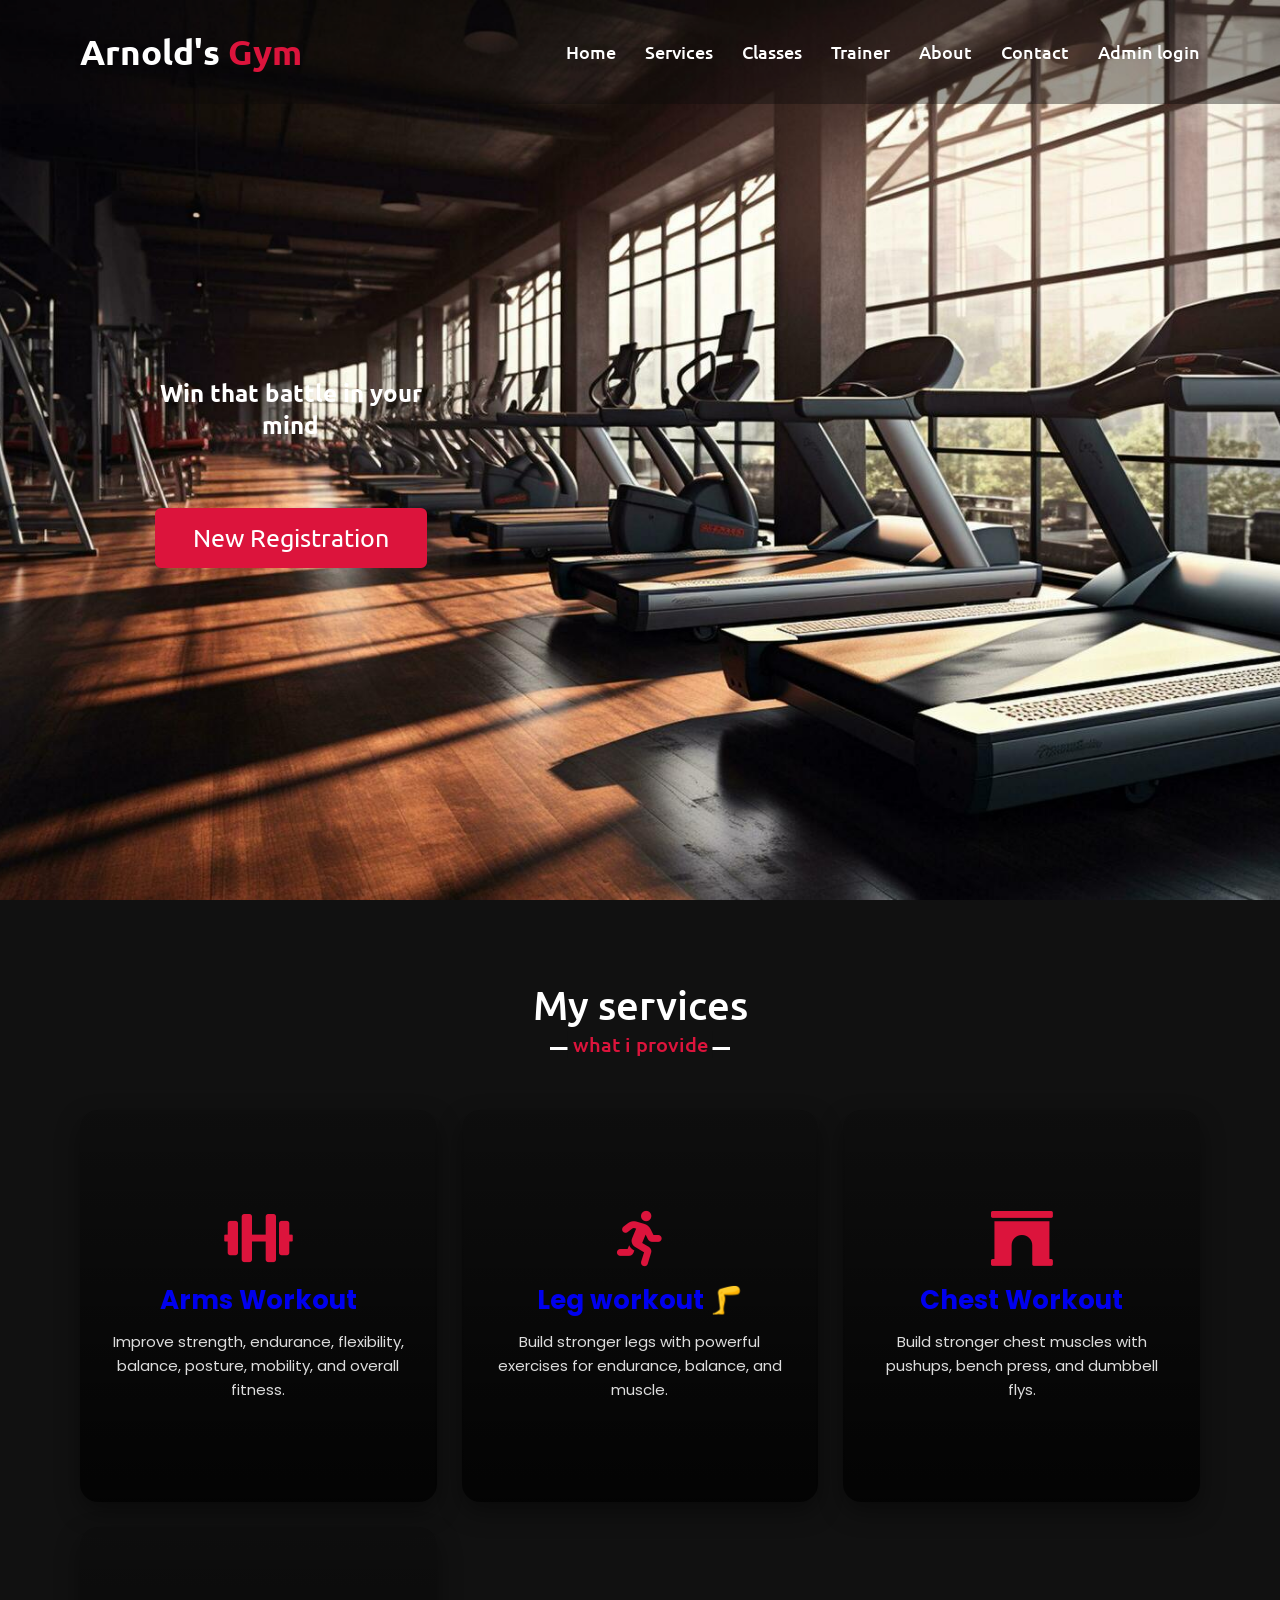
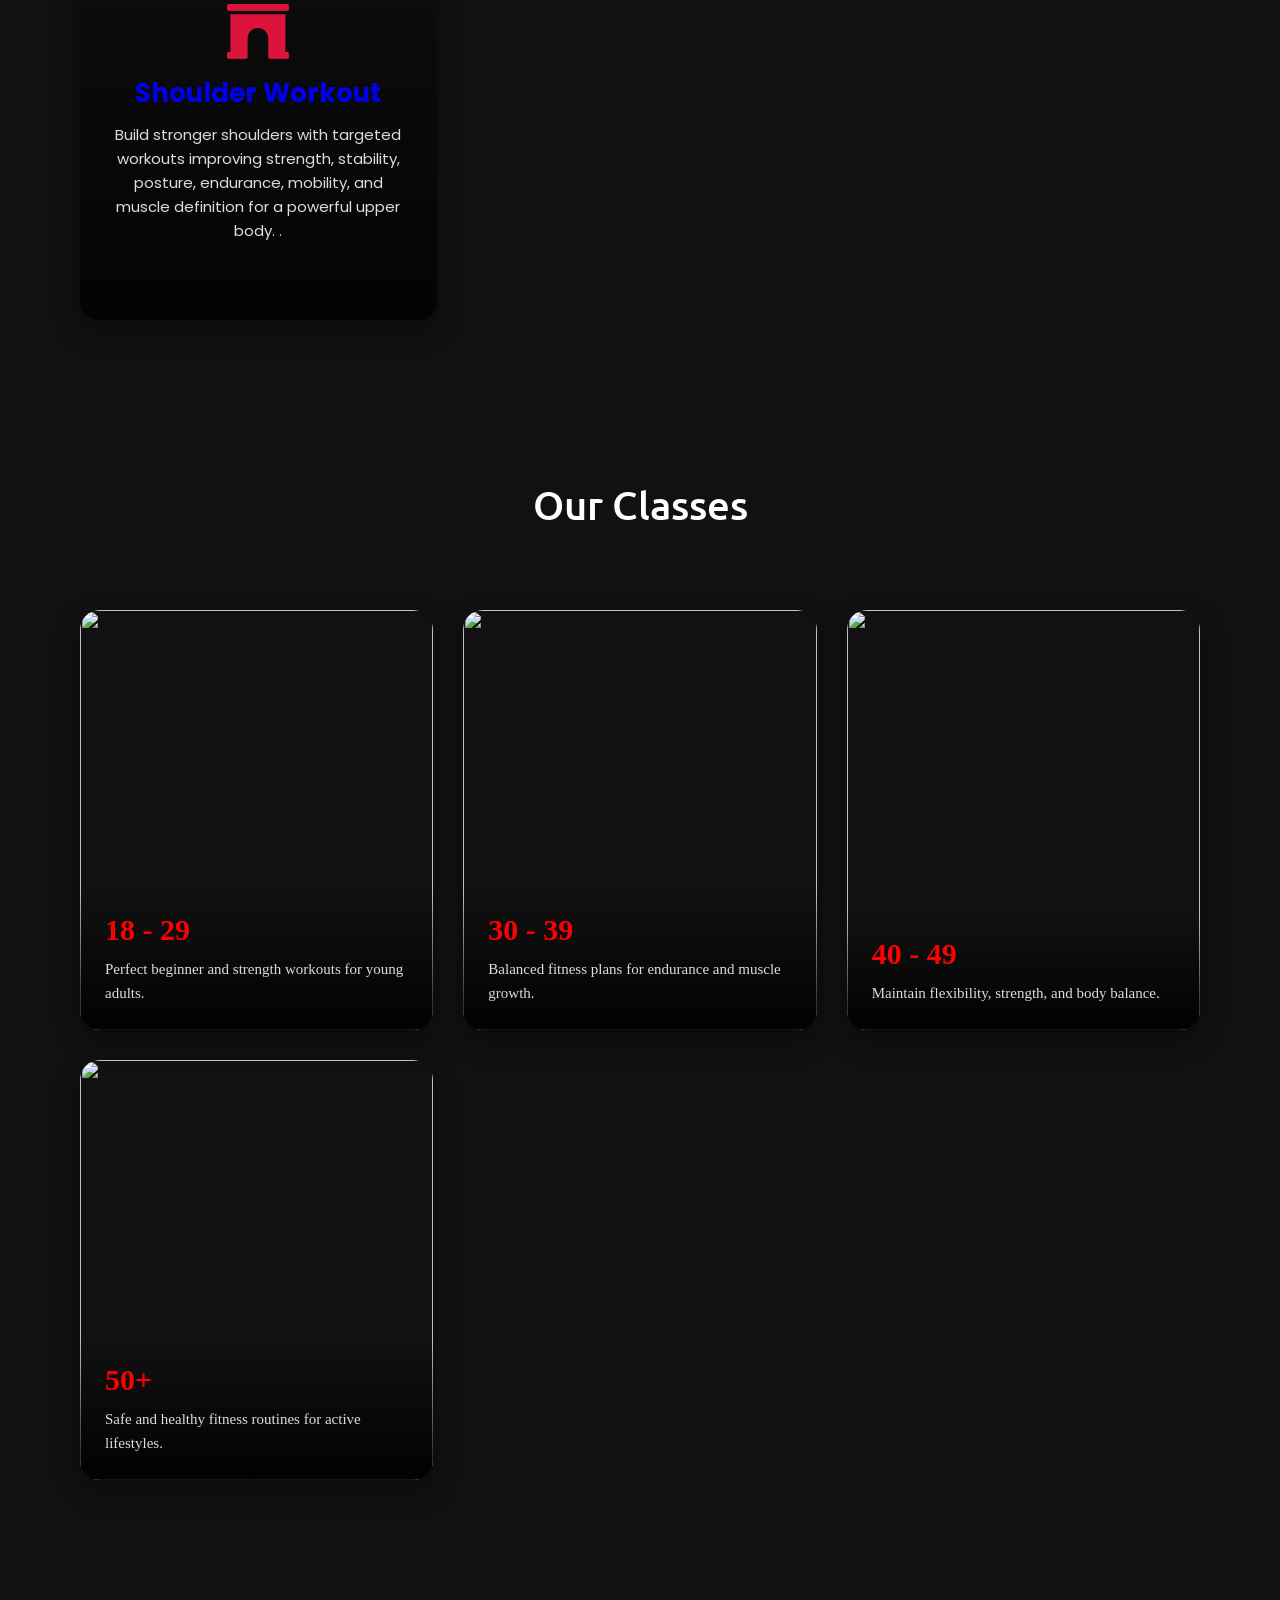
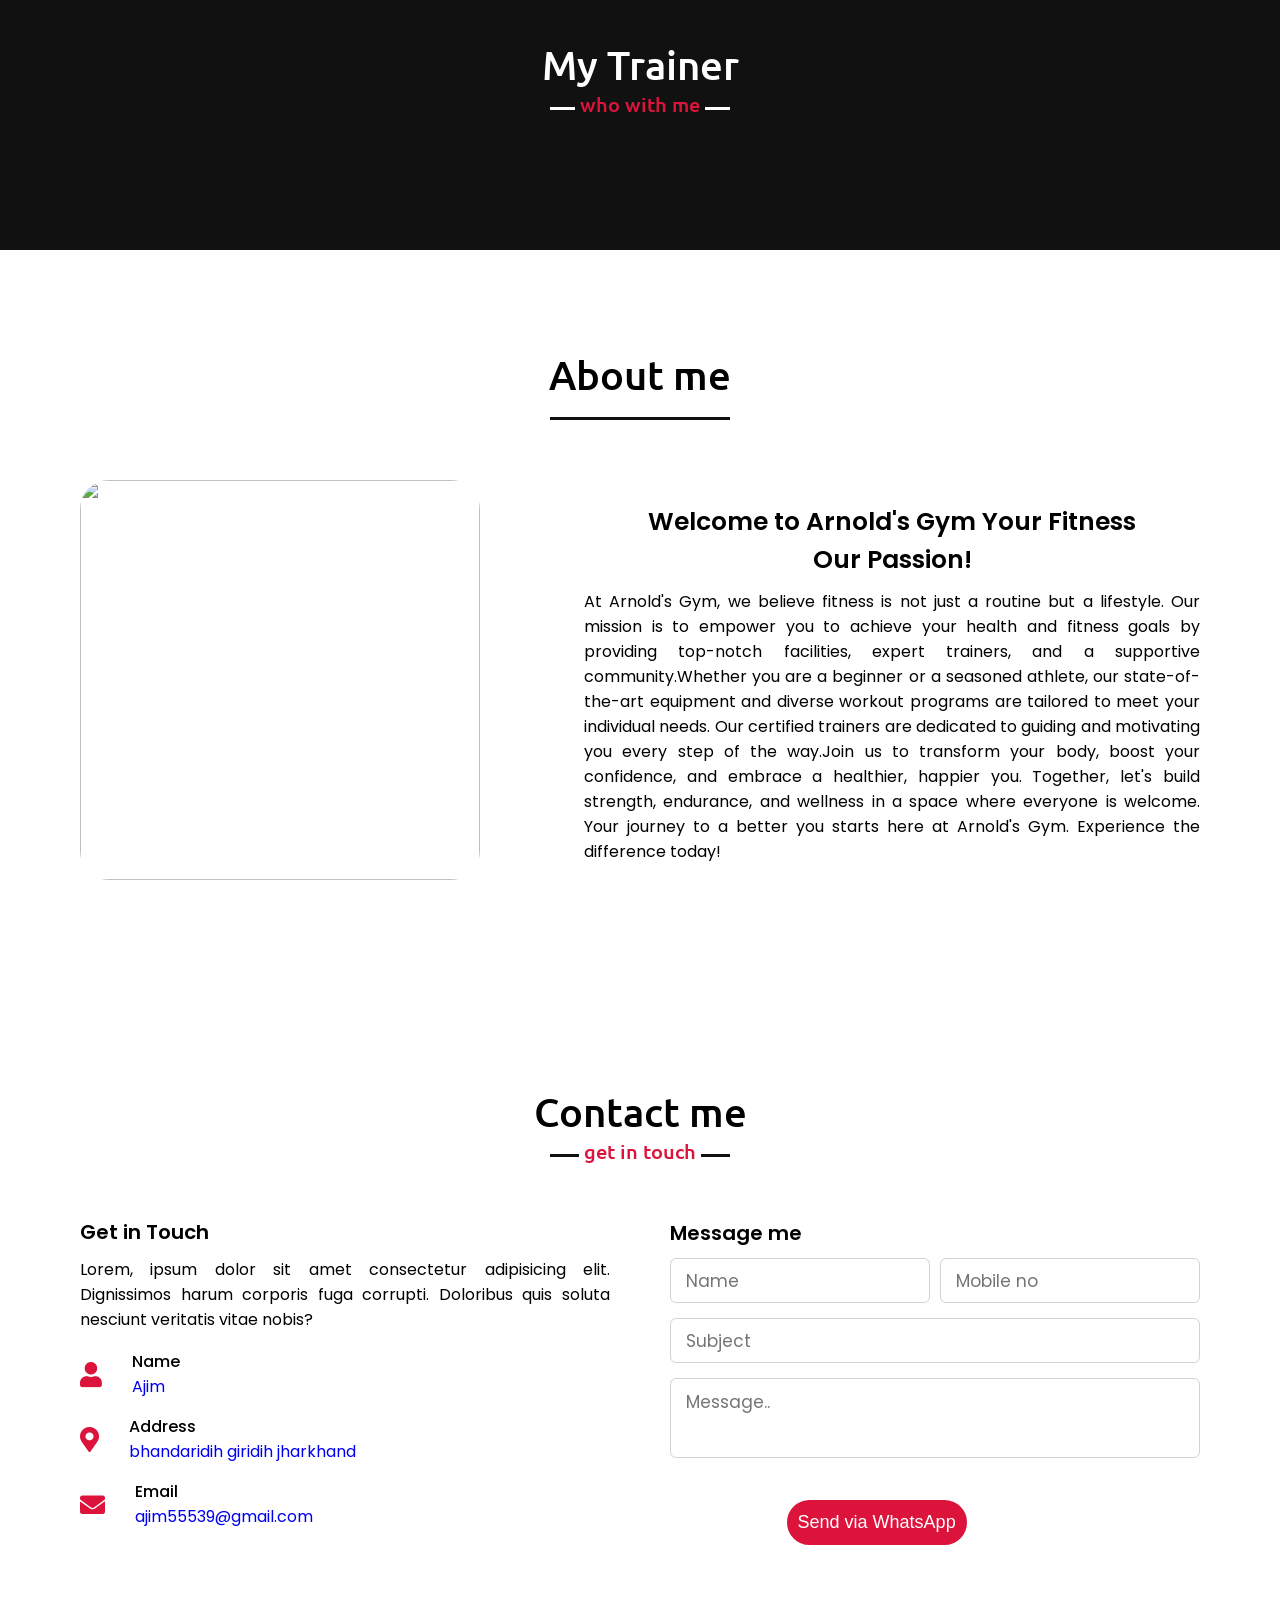
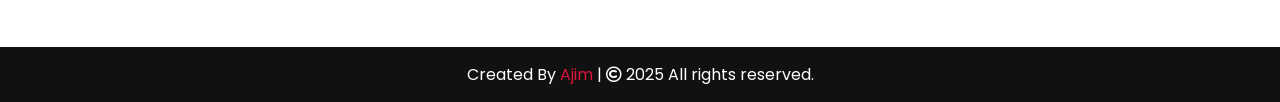
==== index.html @ 7cb572e9 "Add files via upload" ====
<!DOCTYPE html>
<html lang="en">

<head>
    <meta charset="UTF-8">
    <meta name="viewport" content="width=device-width, initial-scale=1.0">
    <title>Arnold's Gym</title>
    <link rel="stylesheet" href="style.css">
    <link rel="stylesheet" href="https://cdnjs.cloudflare.com/ajax/libs/font-awesome/5.15.3/css/all.min.css" />
    <script src="https://code.jquery.com/jquery-3.5.1.min.js"></script>
    <script src="https://cdnjs.cloudflare.com/ajax/libs/typed.js/2.0.11/typed.min.js"></script>
    <script src="https://cdnjs.cloudflare.com/ajax/libs/waypoints/4.0.1/jquery.waypoints.min.js"></script>
    <script src="https://cdnjs.cloudflare.com/ajax/libs/OwlCarousel2/2.3.4/owl.carousel.min.js"></script>
    <link rel="stylesheet" href="https://cdnjs.cloudflare.com/ajax/libs/OwlCarousel2/2.3.4/assets/owl.carousel.min.css" />

</head>

<body>
    <div class="scroll-up-btn">
        <i class="fas fa-angle-up"></i>
    </div>
    <nav class="navbar">
        <div class="max-width">
            <div class="logo"><a href="#">Arnold's<span> Gym</span></a></div>
            <ul class="menu">
                <li><a href="#home" class="menu-btn">Home</a></li>
                <li><a href="#services" class="menu-btn">Services</a></li>
                <li><a href="#Class" class="menu-btn">Classes</a></li>
                <li><a href="#teams" class="menu-btn">Trainer</a></li>
                <li><a href="#about" class="menu-btn">About</a></li>
                <li><a href="#contact" class="menu-btn">Contact</a></li>
                <li><a href="#admin login" class="menu-btn"><a href="login.html">Admin login </a></a>
                </li>
            </ul>
            <div class="menu-btn">
                <i class="fas fa-bars"></i>
            </div>
        </div>
    </nav>

    <!-- home section start -->
    <section class="home" id="home">
        <div class="max-width">
            <div class="home-content">
                <center>
                    <h2>Win that battle in your mind </h2>
                    <br>
                    <span id="typed-text" style="color: red;"></span>
                    <br>
                    <a href="Registration.html">New Registration </a>
            </div>



        </div>
    </section>



    <!-- services section start -->
    <section class="services" id="services">
        <div class="max-width">
            <h2 class="title">My services</h2>
            <div class="serv-content">
                <div class="card" style="background-image: url(https://www.oldschoollabs.com/wp-content/uploads/2020/05/19-Slow-and-Steady-Gets-Faster-Results-600x450.jpg);">
                    <div class="box">
                        <i class="fas fa-dumbbell"></i>
                        <div class="text"> <a href="arms-exercises.html"> Arms Workout </a></div>
                        <p>Improve strength, endurance, flexibility, balance, posture, mobility, and overall fitness.</p>
                    </div>
                </div>
                <div class="card" style="background-image: url(https://img.freepik.com/premium-photo/heavy-workout-gym-with-multiple-equipment-randomly-working-out-gym-with-strong-big-muscle_789096-7071.jpg);">
                    <div class="box">
                        <i class="fas fa-running"></i>
                        <div class="text" style="color: red;"><a href="Leg-Workout.html">  Leg workout 🦵 </a></div>
                        <p>Build stronger legs with powerful exercises for endurance, balance, and muscle.
                        </p>
                    </div>
                </div>

                <div class="card" style="background-image: url(https://th.bing.com/th/id/OIP.ZueW42nHcLlBKIMCau1uqQHaHa?w=209&h=209&c=7&r=0&o=5&dpr=1.3&pid=1.7);">
                    <div class="box">
                        <i class="fas fa-archway"></i>
                        <div class="text"> <a href=" chest_workout.html">  Chest Workout </a></div>
                        <p>Build stronger chest muscles with pushups, bench press, and dumbbell flys.</p>
                    </div>
                </div>
                <div class="card" style="background-image: url( );">
                    <div class="box">
                        <i class="fas fa-archway"></i>
                        <div class="text"> <a href="shoulder-exercises.html">Shoulder Workout</a></div>
                        <p>Build stronger shoulders with targeted workouts improving strength, stability, posture, endurance, mobility, and muscle definition for a powerful upper body. .
                        </p>
                    </div>
                </div>
            </div>
        </div>
    </section>
    <!-- classes section start -->
    <section class="Class" id="Class">

        <div class="max-width">

            <h2 class="title">Our Classes</h2>

            <div class="class-container">

                <!-- CARD 1 -->
                <div class="class-card" onclick="nextStep(2)">
                    <img src="https://images.unsplash.com/photo-1518611012118-fb328b7424c9?q=80&w=1200&auto=format&fit=crop">

                    <div class="class-overlay">
                        <h3>18 - 29</h3>
                        <p>Perfect beginner and strength workouts for young adults.</p>
                    </div>
                </div>

                <!-- CARD 2 -->
                <div class="class-card" onclick="nextStep(2)">
                    <img src="https://images.unsplash.com/photo-1517836357463-d25dfeac3438?q=80&w=1200&auto=format&fit=crop">

                    <div class="class-overlay">
                        <h3>30 - 39</h3>
                        <p>Balanced fitness plans for endurance and muscle growth.</p>
                    </div>
                </div>

                <!-- CARD 3 -->
                <div class="class-card" onclick="nextStep(2)">
                    <img src="https://images.unsplash.com/photo-1517963879433-6ad2b056d712?q=80&w=1200&auto=format&fit=crop">

                    <div class="class-overlay">
                        <h3>40 - 49</h3>
                        <p>Maintain flexibility, strength, and body balance.</p>
                    </div>
                </div>

                <!-- CARD 4 -->
                <div class="class-card" onclick="nextStep(2)">
                    <img src="https://images.unsplash.com/photo-1518611012118-696072aa579a?q=80&w=1200&auto=format&fit=crop">

                    <div class="class-overlay">
                        <h3>50+</h3>
                        <p>Safe and healthy fitness routines for active lifestyles.</p>
                    </div>
                </div>

            </div>

        </div>

    </section>



    <!-- teams section start -->
    <section class="teams" id="teams">
        <div class="max-width">
            <h2 class="title">My Trainer</h2>
            <div class="carousel owl-carousel">
                <div class="card">
                    <div class="box">
                        <img src="Ajim.jpg" alt="">
                        <div class="text">Md Ajim</div>
                        <p>Lorem ipsum dolor sit amet consectetur adipisicing elit.</p>
                    </div>
                </div>
                <div class="card">
                    <div class="box">
                        <img src="trainer_logo.jpg" alt="">
                        <div class="text">Ahshan Ansari</div>
                        <p>Lorem ipsum dolor sit amet consectetur adipisicing elit.</p>
                    </div>
                </div>
                <div class="card">
                    <div class="box">
                        <img src="trainer_logo.jpg" alt="">
                        <div class="text">Suryansh Pandey </div>
                        <p>Lorem ipsum dolor sit amet consectetur adipisicing elit.</p>
                    </div>
                </div>
            </div>
        </div>
    </section>
    <!-- about section start -->
    <section class="about" id="about">
        <div class="max-width">
            <h2 class="title">About me</h2>
            <div class="about-content">
                <div class="column left">
                    <img src="https://wallpaperaccess.com/full/834258.jpg" alt="">
                </div>
                <div class="column right">
                    <div class="text">
                        <center>Welcome to Arnold's Gym Your Fitness <br>Our Passion!</center>
                    </div>
                    <p>
                        At Arnold's Gym, we believe fitness is not just a routine but a lifestyle. Our mission is to empower you to achieve your health and fitness goals by providing top-notch facilities, expert trainers, and a supportive community.Whether you are a beginner
                        or a seasoned athlete, our state-of-the-art equipment and diverse workout programs are tailored to meet your individual needs. Our certified trainers are dedicated to guiding and motivating you every step of the way.Join us to
                        transform your body, boost your confidence, and embrace a healthier, happier you. Together, let's build strength, endurance, and wellness in a space where everyone is welcome. Your journey to a better you starts here at Arnold's
                        Gym. Experience the difference today!
                    </p>

                </div>
            </div>
        </div>
    </section>

    <!-- contact section start -->
    <section class="contact" id="contact">
        <div class="max-width">

            <h2 class="title">Contact me</h2>
            <div class="contact-content">
                <div class="column left">
                    <div class="text">Get in Touch</div>
                    <p>Lorem, ipsum dolor sit amet consectetur adipisicing elit. Dignissimos harum corporis fuga corrupti. Doloribus quis soluta nesciunt veritatis vitae nobis?</p>
                    <div class="icons">
                        <div class="row">
                            <i class="fas fa-user"></i>
                            <div class="info">
                                <div class="head">Name</div>
                                <div class="sub-title"> <a href="https://www.instagram.com/ajim___khan_09/">Ajim</a></div>
                            </div>
                        </div>
                        <div class="row">
                            <i class="fas fa-map-marker-alt"></i>
                            <div class="info">
                                <div class="head">Address</div>
                                <div class="sub-title"> <a href="https://maps.windows.com/?form=WNAMSH&lvl=12.000063&cp=24.176534~86.283412&sty=r&trfc=0">bhandaridih giridih jharkhand</a> </div>
                            </div>
                        </div>
                        <div class="row">
                            <i class="fas fa-envelope"></i>
                            <div class="info">
                                <div class="head">Email</div>
                                <div class="sub-title"><a href="mailto:ajim55539@gmail.com">ajim55539@gmail.com</a></div>
                            </div>
                        </div>
                    </div>
                </div>
                <div class="column right">
                    <div class="text">Message me</div>
                    <form id="contact-form">
                        <div class="fields">
                            <div class="field name">
                                <input type="text" name="name" placeholder="Name" required>
                            </div>
                            <div class="field mobail">
                                <input type="mobail" name="mobail" placeholder="Mobile no" required>
                            </div>
                        </div>
                        <div class="field">
                            <input type="text" name="subject" placeholder="Subject" required>
                        </div>
                        <div class="field textarea">
                            <textarea name="message" cols="30" rows="10" placeholder="Message.." required></textarea>
                        </div>
                        <div class="button-area">
                            <!-- <button type="submit">Send message</button> -->
                            <button type="button" id="whatsapp-btn">Send via WhatsApp</button>
                        </div>
                    </form>

                    <!-- Popup Message -->
                    <div id="popup" class="popup" style="display: none;">Message sent successfully!</div>
                </div>




            </div>
        </div>
    </section>


    <!-- footer section start -->
    <footer>

        <span>Created By <a href="https://ajim8789.github.io/ajim009/">Ajim</a> | <span class="far fa-copyright"></span> 2025 All rights reserved.</span>
    </footer>

    <script src="script.js"></script>
</body>

</html>
---- style.css ----
/*  import google fonts */

@import url('https://fonts.googleapis.com/css2?family=Poppins:wght@400;500;600;700&family=Ubuntu:wght@400;500;700&display=swap');
* {
    margin: 0;
    padding: 0;
    box-sizing: border-box;
    text-decoration: none;
}

html {
    scroll-behavior: smooth;
}


/* custom scroll bar */

::-webkit-scrollbar {
    width: 10px;
}

::-webkit-scrollbar-track {
    background: #f1f1f1;
}

::-webkit-scrollbar-thumb {
    background: #888;
}

::-webkit-scrollbar-thumb:hover {
    background: #555;
}


/* all similar content styling codes */

section {
    padding: 100px 0;
}

.max-width {
    max-width: 1300px;
    padding: 0 80px;
    margin: auto;
}

.about,
.services,
.skills,
.teams,
.contact,
footer {
    font-family: 'Poppins', sans-serif;
}

.about .about-content,
.services .serv-content,
.skills .skills-content,
.contact .contact-content {
    display: flex;
    flex-wrap: wrap;
    align-items: center;
    justify-content: space-between;
}

section .title {
    position: relative;
    text-align: center;
    font-size: 40px;
    font-weight: 500;
    margin-bottom: 60px;
    padding-bottom: 20px;
    font-family: 'Ubuntu', sans-serif;
}

section .title::before {
    content: "";
    position: absolute;
    bottom: 0px;
    left: 50%;
    width: 180px;
    height: 3px;
    background: #111;
    transform: translateX(-50%);
}

section .title::after {
    position: absolute;
    bottom: -8px;
    left: 50%;
    font-size: 20px;
    color: crimson;
    padding: 0 5px;
    background: #fff;
    transform: translateX(-50%);
}


/* navbar styling */

.navbar {
    position: fixed;
    width: 100%;
    z-index: 999;
    padding: 30px 0;
    font-family: 'Ubuntu', sans-serif;
    transition: all 0.3s ease;
    background-color: #0e0b0b66;
}

.navbar.sticky {
    padding: 15px 0;
    background: crimson;
}

.navbar .max-width {
    display: flex;
    align-items: center;
    justify-content: space-between;
}

.navbar .logo a {
    color: #fff;
    font-size: 35px;
    font-weight: 600;
}

.navbar .logo a span {
    color: crimson;
    transition: all 0.3s ease;
}

.navbar.sticky .logo a span {
    color: #fff;
}

.navbar .menu li {
    list-style: none;
    display: inline-block;
}

.navbar .menu li a {
    display: block;
    color: #fff;
    font-size: 18px;
    font-weight: 500;
    margin-left: 25px;
    transition: color 0.3s ease;
}

.navbar .menu li a:hover {
    color: crimson;
}

.navbar.sticky .menu li a:hover {
    color: #fff;
}


/* menu btn styling */

.menu-btn {
    color: #020554fb;
    color: #f9f9fefa;
    font-size: 36px;
    display: none;
}

.scroll-up-btn {
    position: fixed;
    height: 45px;
    width: 42px;
    background: crimson;
    right: 30px;
    bottom: 10px;
    text-align: center;
    line-height: 45px;
    color: #fff;
    z-index: 9999;
    font-size: 30px;
    border-radius: 6px;
    border-bottom-width: 2px;
    cursor: pointer;
    opacity: 0;
    pointer-events: none;
    transition: all 0.3s ease;
}

.scroll-up-btn.show {
    bottom: 30px;
    opacity: 1;
    pointer-events: auto;
}

.scroll-up-btn:hover {
    filter: brightness(90%);
}


/* home section styling */

.home {
    display: flex;
    background: url("banner.jpg") no-repeat center;
    height: 100vh;
    color: #fff;
    min-height: 500px;
    background-size: cover;
    background-attachment: fixed;
    font-family: 'Ubuntu', sans-serif;
}

#typed-text {
    font-weight: bold;
    font-family: initial;
    font-size: x-large;
}

.home-content {
    margin-left: 5%;
    margin-top: 4%;
    width: 309px;
}

.home .max-width {
    width: 100%;
    display: flex;
}

.home .max-width .row {
    margin-right: 0;
}

.home .home-content a {
    display: inline-block;
    background: crimson;
    color: #fff;
    font-size: 25px;
    padding: 12px 36px;
    margin-top: 20px;
    font-weight: 400;
    border-radius: 6px;
    border: 2px solid crimson;
    transition: all 0.3s ease;
}

.home .home-content a:hover {
    color: crimson;
    background: none;
}

*/
/* }

/* about section styling */

.about .title::after {
    content: "who i am";
}

.about .about-content .left {
    width: 45%;
}

.about .about-content .left img {
    height: 400px;
    width: 400px;
    object-fit: cover;
    border-radius: 29px;
}

.about .about-content .right {
    width: 55%;
}

.about .about-content .right .text {
    font-size: 25px;
    font-weight: 600;
    margin-bottom: 10px;
}

.about .about-content .right .text span {
    color: crimson;
}

.about .about-content .right p {
    text-align: justify;
}

.about .about-content .right a {
    display: inline-block;
    background: crimson;
    color: #fff;
    font-size: 20px;
    font-weight: 500;
    padding: 10px 30px;
    margin-top: 20px;
    border-radius: 6px;
    border: 2px solid crimson;
    transition: all 0.3s ease;
}

.about .about-content .right a:hover {
    color: crimson;
    background: none;
}


/* ================= SERVICES SECTION ================= */

.services,
.teams {
    color: #fff;
    background: #111;
    padding: 80px 0;
}


/* Section Title */

.services .title::before,
.teams .title::before {
    background: #fff;
}

.services .title::after,
.teams .title::after {
    background: #111;
    content: "what i provide";
}


/* ================= CARD LAYOUT ================= */

.services .serv-content {
    display: grid;
    grid-template-columns: repeat(auto-fit, minmax(280px, 1fr));
    gap: 25px;
    margin-top: 40px;
}


/* ================= CARD DESIGN ================= */

.services .serv-content .card {
    position: relative;
    overflow: hidden;
    border-radius: 18px;
    /* Dynamic Ratio */
    aspect-ratio: 1 / 1.1;
    background: linear-gradient(135deg, #1f1f1f, #2b2b2b);
    box-shadow: 0 10px 25px rgba(0, 0, 0, 0.4);
    cursor: pointer;
    transition: all 0.4s ease;
    display: flex;
    align-items: center;
    justify-content: center;
}


/* Background Hover Effect */

.services .serv-content .card::before {
    content: "";
    position: absolute;
    inset: 0;
    background-image: url('https://img.freepik.com/premium-photo/heavy-workout-gym-with-multiple-equipment-randomly-working-out-gym-with-strong-big-muscle_789096-7071.jpg');
    background-size: cover;
    background-position: center;
    opacity: 0.25;
    transition: all 0.5s ease;
}


/* Overlay */

.services .serv-content .card::after {
    content: "";
    position: absolute;
    inset: 0;
    background: linear-gradient(to top, rgba(0, 0, 0, 0.8), rgba(0, 0, 0, 0.2));
}


/* Hover Animation */

.services .serv-content .card:hover {
    transform: translateY(-12px) scale(1.03);
    box-shadow: 0 18px 40px rgba(220, 20, 60, 0.4);
}


/* Zoom Background on Hover */

.services .serv-content .card:hover::before {
    transform: scale(1.1);
    opacity: 0.4;
}


/* ================= CONTENT ================= */

.services .serv-content .card .box {
    position: relative;
    z-index: 2;
    text-align: center;
    padding: 30px;
    transition: all 0.4s ease;
}


/* Icon */

.services .serv-content .card i {
    font-size: 55px;
    color: crimson;
    margin-bottom: 15px;
    transition: all 0.4s ease;
}


/* Text */

.services .serv-content .card .text {
    font-size: 26px;
    font-weight: 700;
    margin-bottom: 10px;
    color: #fff;
}

.services .serv-content .card p {
    color: #ddd;
    font-size: 15px;
    line-height: 1.6;
}


/* Content Hover */

.services .serv-content .card:hover .box {
    transform: scale(1.05);
}

.services .serv-content .card:hover i {
    color: #fff;
    transform: rotate(8deg) scale(1.15);
}


/* ================= CLASS SECTION ================= */

.Class {
    background: #111;
    color: #fff;
    padding: 80px 0;
}

.class-container {
    display: grid;
    grid-template-columns: repeat(auto-fit, minmax(260px, 1fr));
    gap: 30px;
    margin-top: 50px;
}

.class-card {
    position: relative;
    overflow: hidden;
    border-radius: 20px;
    cursor: pointer;
    transition: 0.4s ease;
    height: 420px;
    box-shadow: 0 10px 25px rgba(0, 0, 0, 0.4);
}

.class-card img {
    width: 100%;
    height: 100%;
    object-fit: cover;
    transition: 0.5s;
}

.class-overlay {
    position: absolute;
    bottom: 0;
    width: 100%;
    padding: 25px;
    background: linear-gradient(to top, rgba(0, 0, 0, 0.9), transparent);
}

.class-overlay h3 {
    font-size: 30px;
    margin-bottom: 10px;
    color: #ff0000;
}

.class-overlay p {
    font-size: 15px;
    line-height: 1.6;
    color: #ddd;
}

.class-card:hover {
    transform: translateY(-10px);
}

.class-card:hover img {
    transform: scale(1.1);
}


/* Responsive */

@media(max-width:768px) {
    .class-card {
        height: 350px;
    }
    .class-overlay h3 {
        font-size: 24px;
    }
}


/* ================= RESPONSIVE ================= */

@media (max-width: 991px) {
    .services .serv-content {
        grid-template-columns: repeat(auto-fit, minmax(250px, 1fr));
    }
}

@media (max-width: 600px) {
    .services .serv-content {
        grid-template-columns: 1fr;
    }
    .services .serv-content .card {
        aspect-ratio: 1 / 1.2;
    }
    .services .serv-content .card .text {
        font-size: 22px;
    }
}


/* <!-- classes section start --> */


/* Classes Section */

.Class .class-slider {
    position: relative;
    overflow: hidden;
    height: 400px;
}

.Class .class-slide {
    display: none;
    transition: opacity 0.5s ease-in-out;
    position: absolute;
    top: 0;
    left: 0;
    width: 100%;
}

.Class .class-slide.active {
    display: block;
    position: relative;
}

.class-slide {
    height: 100%;
    width: 100%;
}

.Class .class-slide h1 {
    text-align: center;
    color: red;
    font-size: 30px;
}

.Class .class-slide .content {
    padding: 64px;
    background: rgb(180 39 39 / 25%);
    border-radius: 10px;
    margin: 39px;
}

.nav-dots {
    display: flex;
    justify-content: center;
    margin-top: 10px;
}

.nav-dots .dot {
    width: 15px;
    height: 15px;
    border-radius: 50%;
    background-color: gray;
    margin: 5px;
    cursor: pointer;
    transition: background-color 0.3s;
}

.nav-dots .dot.active {
    background-color: red;
}


/* traner section styling */

.teams .title::after {
    content: "who with me";
}

.teams .carousel .card {
    background: #222;
    border-radius: 6px;
    padding: 25px 35px;
    text-align: center;
    overflow: hidden;
    transition: all 0.3s ease;
}

.teams .carousel .card:hover {
    background: crimson;
}

.teams .carousel .card .box {
    display: flex;
    flex-direction: column;
    align-items: center;
    justify-content: center;
    transition: all 0.3s ease;
}

.teams .carousel .card:hover .box {
    transform: scale(1.05);
}

.teams .carousel .card .text {
    font-size: 25px;
    font-weight: 500;
    margin: px 0 7px 0;
}

.teams .carousel .card img {
    height: 152px;
    width: 150px;
    object-fit: cover;
    border-radius: 50%;
    border: 5px solid crimson;
    transition: all 0.5s ease;
    margin-top: 17px;
}

.teams .carousel .card:hover img {
    border-color: #fff;
}

.owl-dots {
    text-align: center;
    margin-top: 20px;
}

.owl-dot {
    height: 13px;
    width: 13px;
    margin: 0 5px;
    outline: none!important;
    border-radius: 50%;
    border: 2px solid crimson!important;
    transition: all 0.3s ease;
}

.owl-dot.active {
    width: 35px;
    border-radius: 14px;
}

.owl-dot.active,
.owl-dot:hover {
    background: crimson!important;
}


/* contact section styling */

.contact .title::after {
    content: "get in touch";
}

.contact .contact-content .column {
    width: calc(50% - 30px);
}

.contact .contact-content .text {
    font-size: 20px;
    font-weight: 600;
    margin-bottom: 10px;
}

.contact .contact-content .left p {
    text-align: justify;
}

.contact .contact-content .left .icons {
    margin: 10px 0;
}

.contact .contact-content .row {
    display: flex;
    height: 65px;
    align-items: center;
}

.contact .contact-content .row .info {
    margin-left: 30px;
}

.contact .contact-content .row i {
    font-size: 25px;
    color: crimson;
}

.contact .contact-content .info .head {
    font-weight: 500;
}

.contact .contact-content .info .sub-title {
    color: #333;
}

.contact .right form .fields {
    display: flex;
}

.contact .right form .field,
.contact .right form .fields .field {
    height: 45px;
    width: 100%;
    margin-bottom: 15px;
}

.contact .right form .textarea {
    height: 80px;
    width: 100%;
}

.contact .right form .name {
    margin-right: 10px;
}

.contact .right form .field input,
.contact .right form .textarea textarea {
    height: 100%;
    width: 100%;
    border: 1px solid lightgrey;
    border-radius: 6px;
    outline: none;
    padding: 0 15px;
    font-size: 17px;
    font-family: 'Poppins', sans-serif;
    transition: all 0.3s ease;
}

.contact .right form .field input:focus,
.contact .right form .textarea textarea:focus {
    border-color: #b3b3b3;
}

.contact .right form .textarea textarea {
    padding-top: 10px;
    resize: none;
}

.contact .right form .button-area {
    display: flex;
    align-items: center;
}

.right form .button-area button {
    color: #fff;
    display: block;
    width: 180px!important;
    height: 45px;
    outline: none;
    font-size: 18px;
    font-weight: 500;
    border-radius: 29px;
    margin-left: 22%;
    margin-top: 5%;
    cursor: pointer;
    flex-wrap: nowrap;
    background: crimson;
    border: 2px solid crimson;
    transition: all 0.3s ease;
}

.right form .button-area button:hover {
    color: crimson;
    background: none;
}


/* whatsapp message */

.whatsapp {
    display: flex;
    align-items: center;
    margin: 20px;
}

.right form .whataspp button {
    color: #fff;
    display: block;
    width: 217px !important;
    height: 45px;
    outline: none;
    font-size: 18px;
    font-weight: 500;
    border-radius: 6px;
    cursor: pointer;
    flex-wrap: nowrap;
    border: 2px solid crimson;
    transition: all 0.3s ease;
    margin-left: 33%;
}

.right form .whataspp button:hover {
    color: crimson;
    background: green;
}


/* email notification  */

.popup {
    position: fixed;
    bottom: 30px;
    right: 30px;
    background-color: #4BB543;
    color: white;
    padding: 15px 25px;
    border-radius: 8px;
    box-shadow: 0 4px 10px rgba(0, 0, 0, 0.2);
    opacity: 0;
    pointer-events: none;
    transition: opacity 0.5s ease, transform 0.5s ease;
    transform: translateY(20px);
    z-index: 1000;
}

.popup.show {
    opacity: 1;
    pointer-events: auto;
    transform: translateY(0);
}


/* footer section styling */

footer {
    background: #111;
    padding: 15px 23px;
    color: #fff;
    text-align: center;
}

footer span a {
    color: crimson;
    text-decoration: none;
}

footer span a:hover {
    text-decoration: underline;
}

map {
    height: 20px;
    background-color: #faf6f6;
}

@media (max-width: 947px) {}


/* responsive media query start */

@media (max-width: 1104px) {
    .about .about-content .left img {
        height: 350px;
        width: 350px;
    }
}

@media (max-width: 991px) {
    .max-width {
        padding: 0 50px;
    }
}

@media (max-width: 947px) {
    .menu-btn {
        display: block;
        z-index: 999;
    }
    .menu-btn i.active:before {
        content: "\f00d";
    }
    @media (max-width: 947px) {
        .navbar .menu {
            position: fixed;
            height: 60vh;
            width: 40%;
            left: -100%;
            top: 0;
            background: #131313;
            /* text-align: center; */
            padding-top: 16px;
            padding-left: 10px;
            transition: all 0.3s ease;
            border-radius: 44px;
            margin-left: 230px;
            margin-bottom: 33px;
            margin-top: 1%;
            font-size: xx-small;
        }
        .navbar .menu.active {
            left: 0;
        }
        .navbar .menu li {
            display: block;
        }
        .navbar .menu li a {
            display: inline-block;
            margin: 20px 0;
            font-size: 25px;
        }
        .home .home-content .text-2 {
            font-size: 70px;
        }
        .home .home-content .text-3 {
            font-size: 35px;
        }
        .home .home-content a {
            font-size: 23px;
            padding: 10px 30px;
        }
        .max-width {
            max-width: 930px;
        }
        .about .about-content .column {
            width: 100%;
        }
        .about .about-content .left {
            display: flex;
            justify-content: center;
            margin: 0 auto 60px;
        }
        .about .about-content .right {
            flex: 100%;
        }
        .services .serv-content .card {
            width: calc(50% - 10px);
            margin-bottom: 20px;
        }
        .skills .skills-content .column,
        .contact .contact-content .column {
            width: 100%;
            margin-bottom: 35px;
        }
    }
    @media (max-width: 690px) {
        .max-width {
            padding: 0 23px;
        }
        .home .home-content .text-2 {
            font-size: 60px;
        }
        .home .home-content .text-3 {
            font-size: 32px;
        }
        .home .home-content a {
            font-size: 20px;
        }
        .services .serv-content .card {
            width: 100%;
        }
    }
    @media (max-width: 500px) {
        .home .home-content .text-2 {
            font-size: 50px;
        }
        .home .home-content .text-3 {
            font-size: 27px;
        }
        .about .about-content .right .text,
        .skills .skills-content .left .text {
            font-size: 19px;
        }
        .contact .right form .fields {
            flex-direction: column;
        }
        .contact .right form .name,
        .contact .right form .email {
            margin: 0;
        }
        .right form .error-box {
            width: 150px;
        }
        .scroll-up-btn {
            right: 15px;
            bottom: 15px;
            height: 38px;
            width: 35px;
            font-size: 23px;
            line-height: 38px;
        }
    }
}
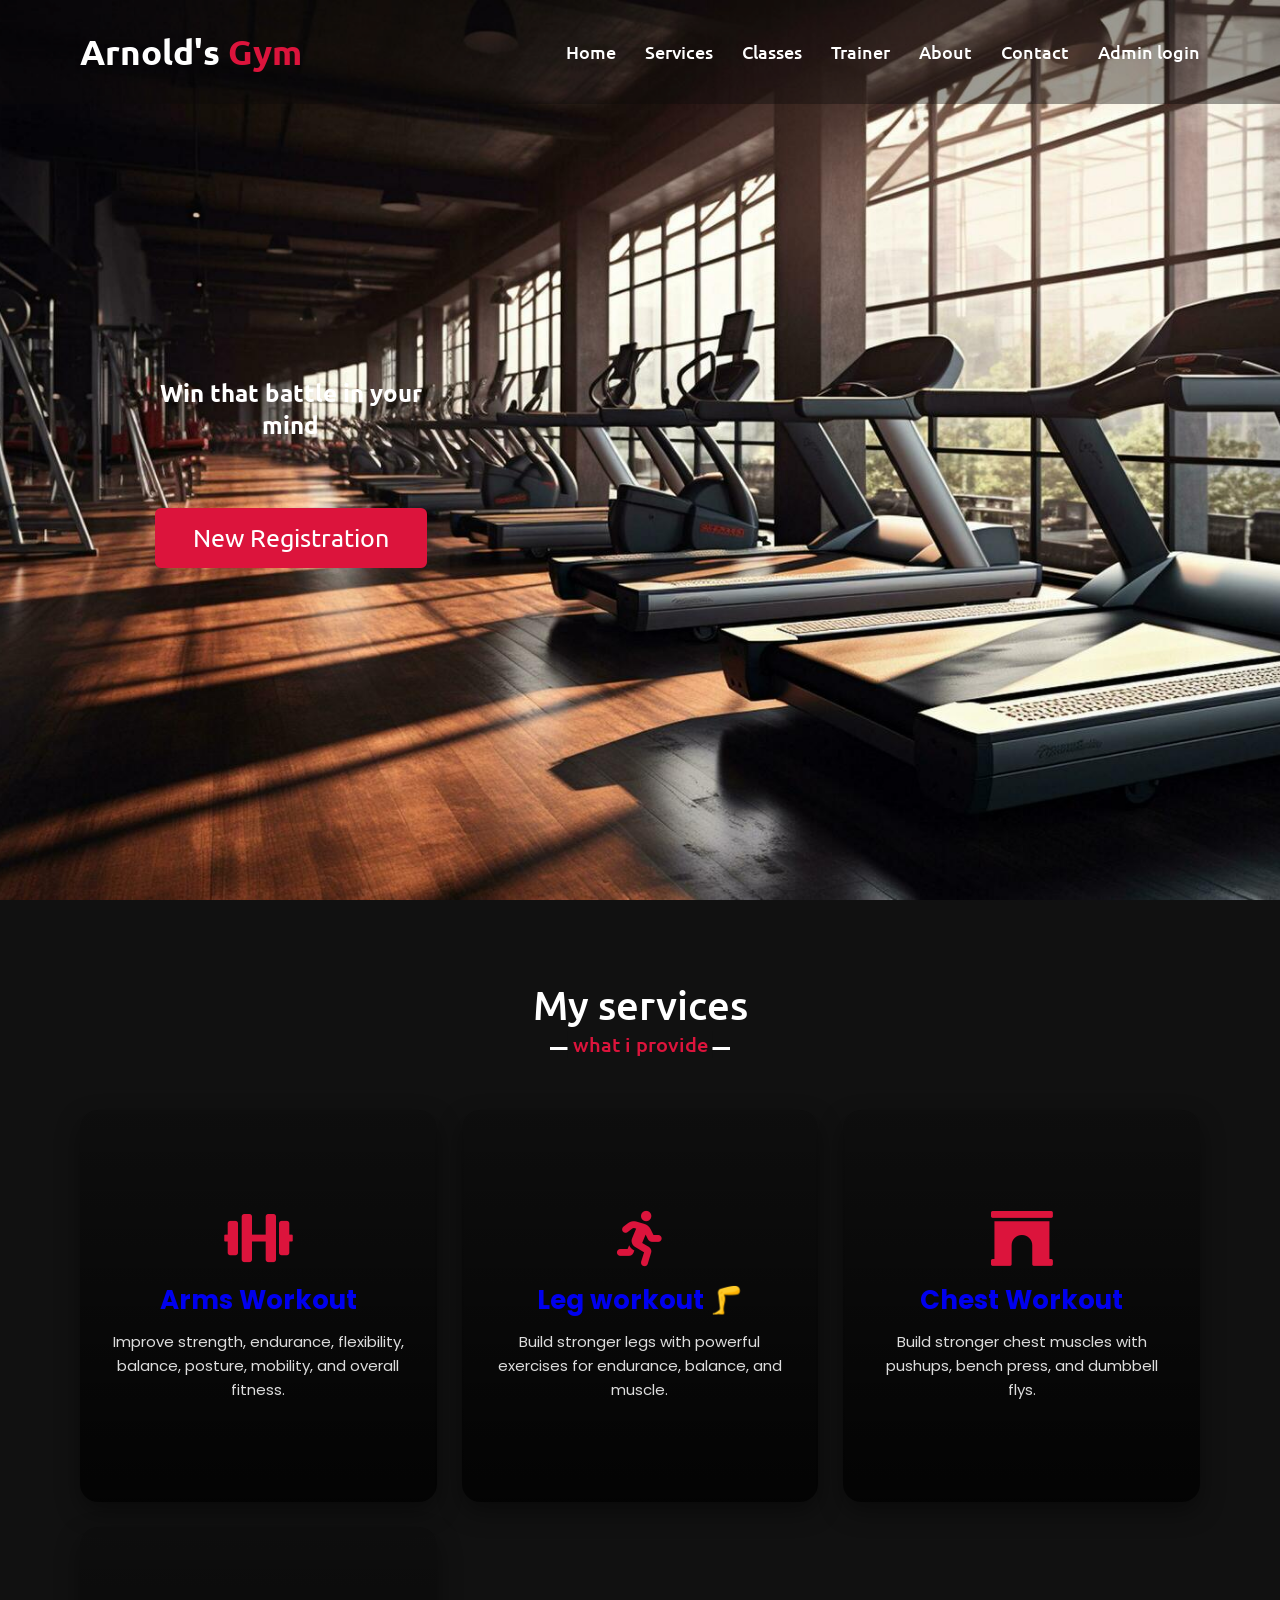
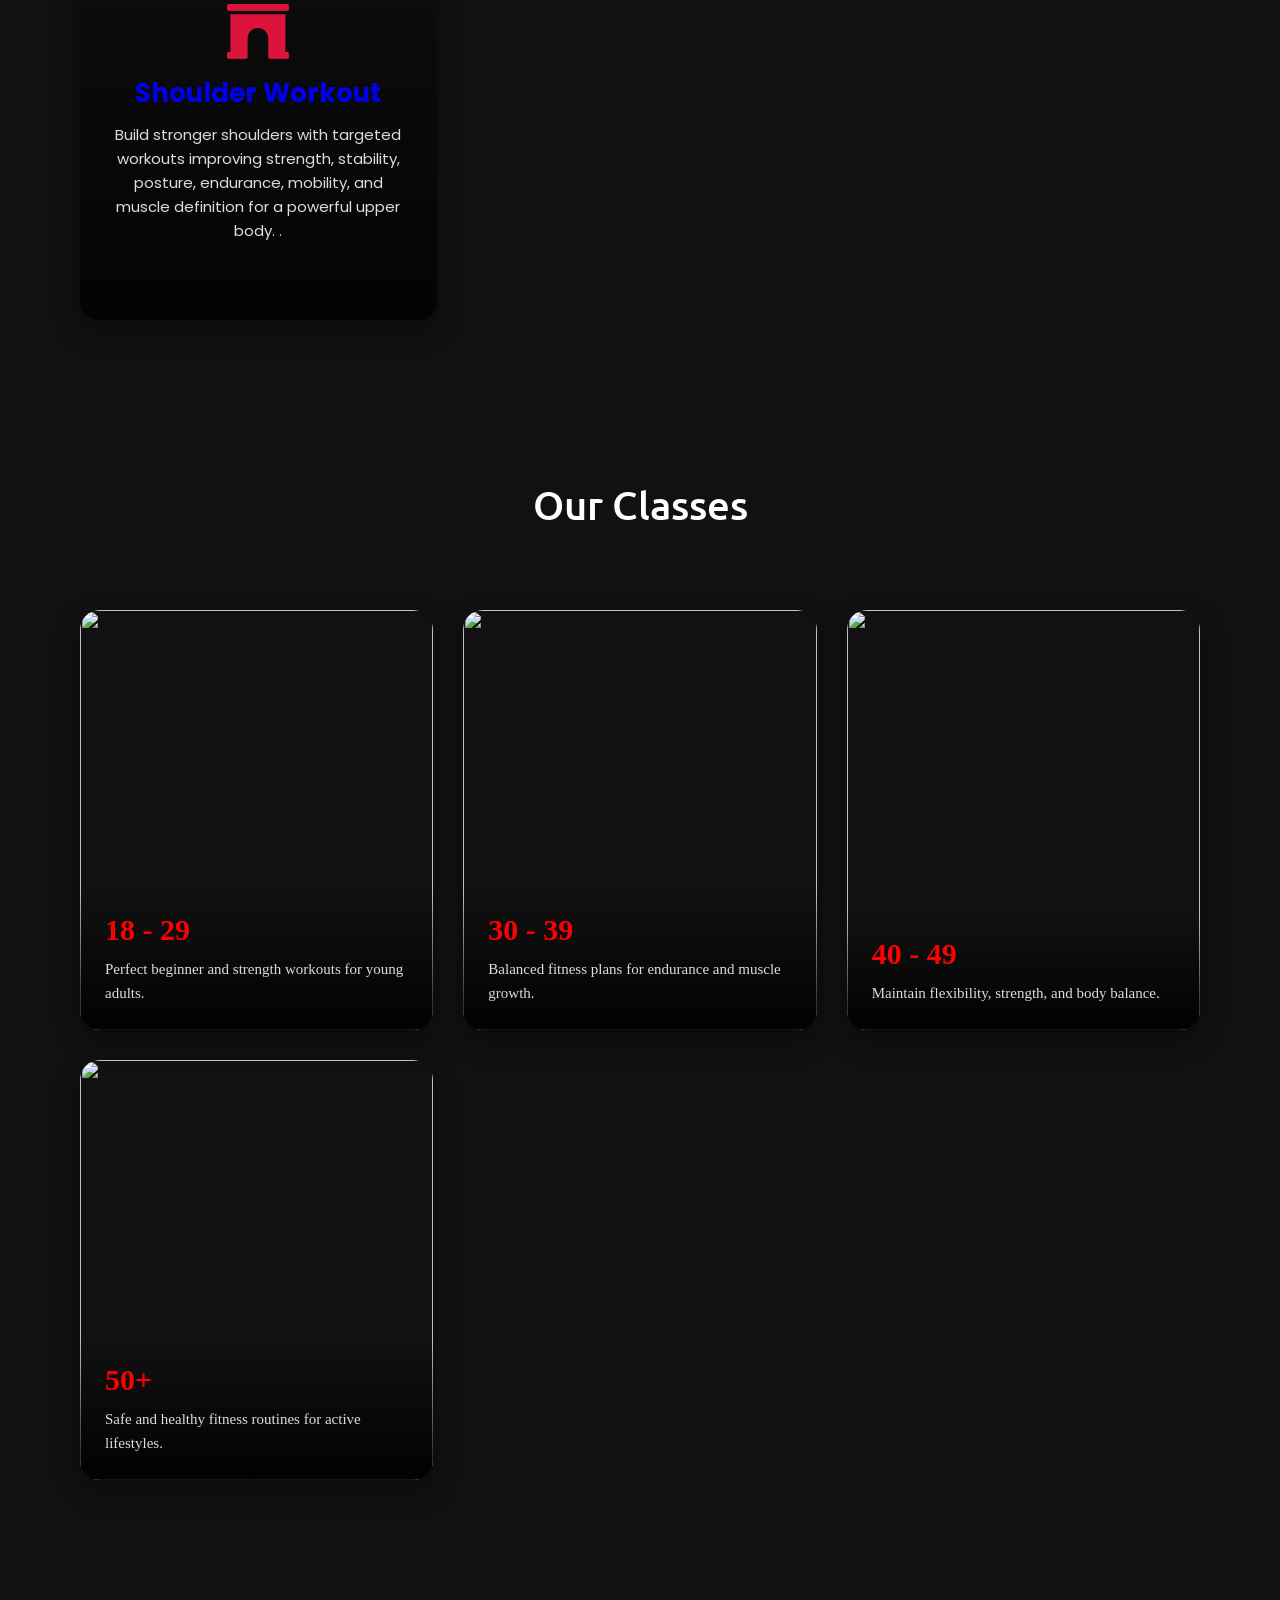
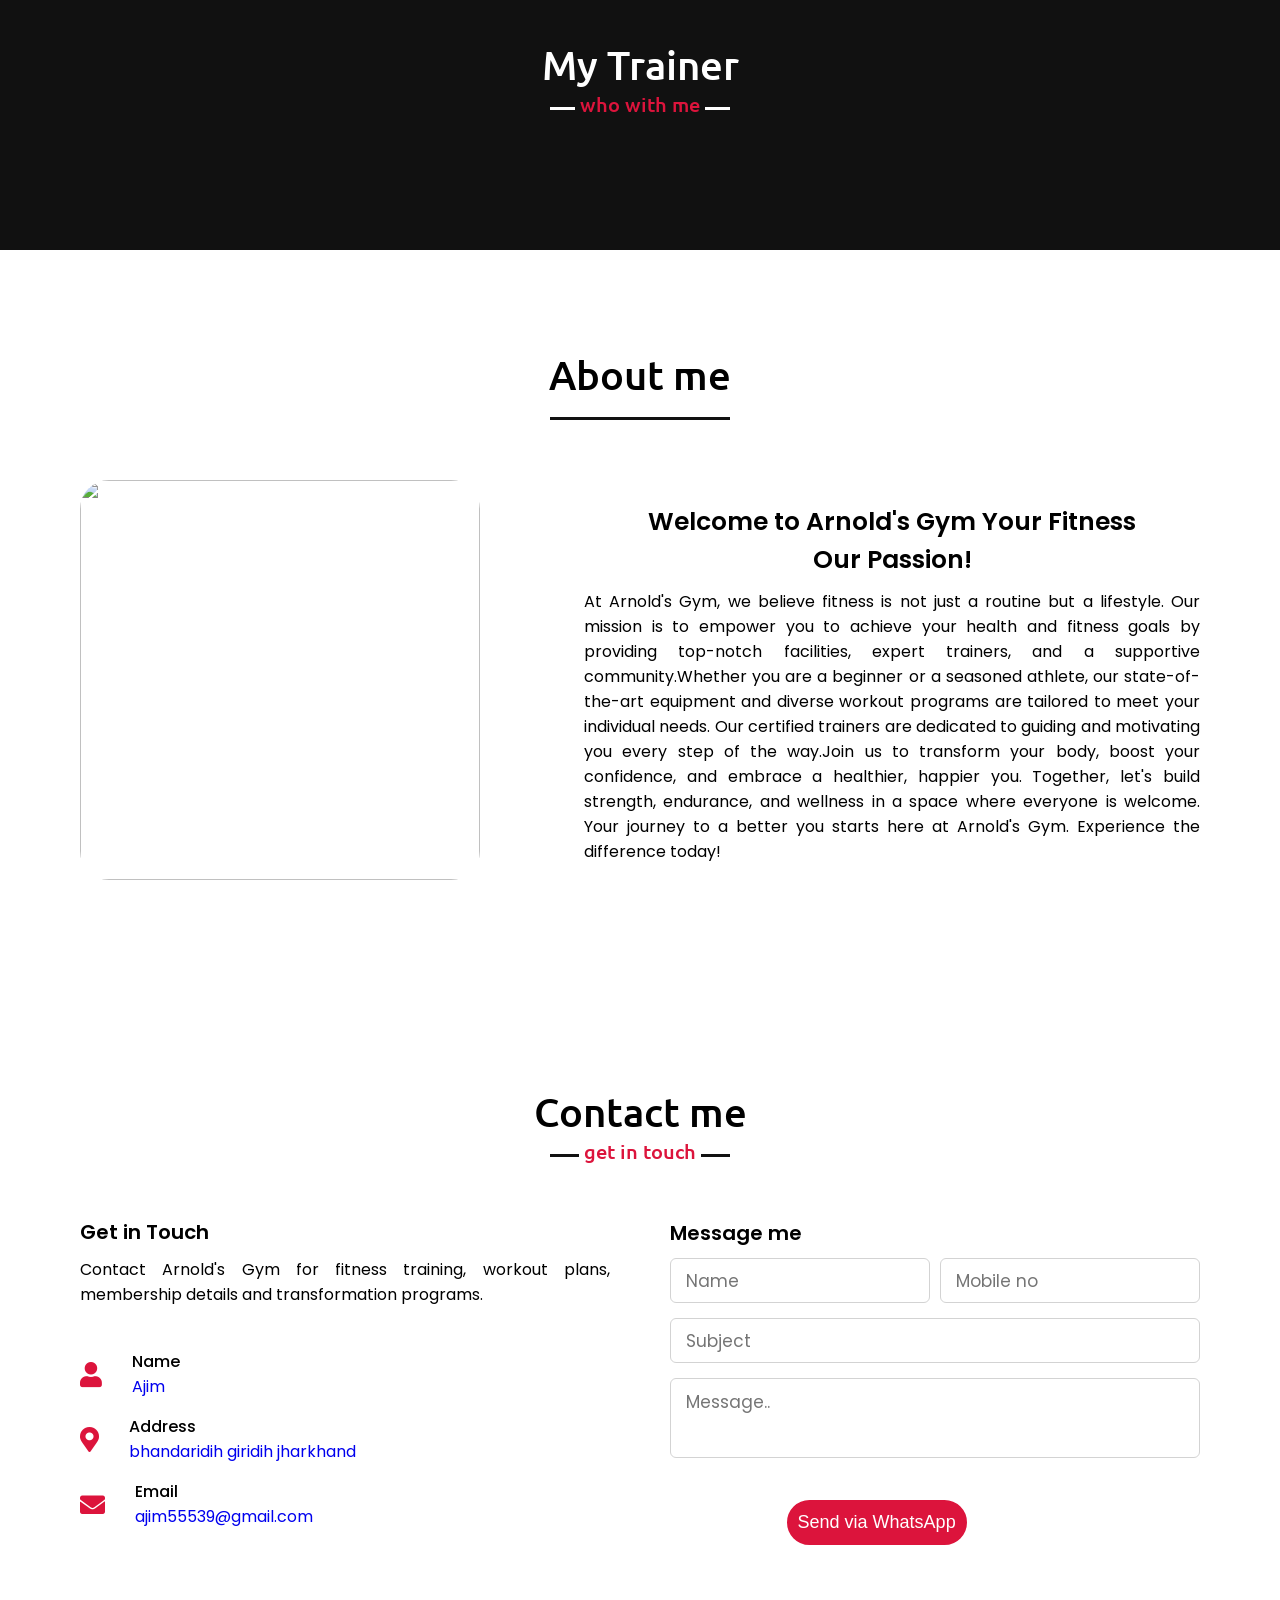
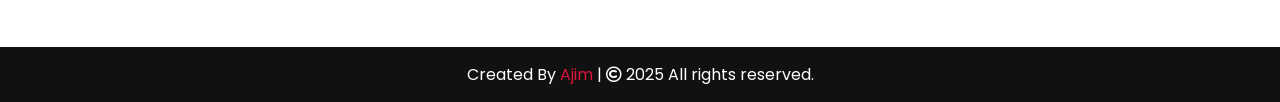
==== commit 9d6b4123: "Update index.html" ====
--- a/index.html
+++ b/index.html
@@ -161,25 +161,63 @@
                 <div class="card">
                     <div class="box">
                         <img src="Ajim.jpg" alt="">
-                        <div class="text">Md Ajim</div>
-                        <p>Lorem ipsum dolor sit amet consectetur adipisicing elit.</p>
+                        <div class="text">
+                            Md Ajim
+                            <div style="display:flex; gap:10px; margin-top:10px; justify-content:center;">
+                                <a href="https://wa.me/918789537734?text=Hello%20Md%20Ajim" target="_blank" rel="noopener" style="display:inline-flex; align-items:center; justify-content:center; width:120px; padding:8px 12px; background:#25D366; color:#fff; border-radius:8px; text-decoration:none; font-weight:600; font-size:14px; box-shadow:0 4px 10px rgba(0,0,0,0.15);">
+                                    <i class="fab fa-whatsapp" style="margin-right:8px;"></i>WhatsApp
+                                </a>
+                                <a href="tel:918789537734" style="display:inline-flex; align-items:center; justify-content:center; width:120px; padding:8px 12px; background:#111; color:#fff; border-radius:8px; text-decoration:none; font-weight:600; font-size:14px; box-shadow:0 4px 10px rgba(0,0,0,0.15);">
+                                    <i class="fas fa-phone" style="margin-right:8px;"></i>Call
+                                </a>
+                            </div>
+                        </div>
+                        <p>
+                            <center> Professional gym trainer focused on muscle building, fat loss, strength , training, and motivating clients to reach fitness goals successfully.
+                            </center>
+                        </p>
                     </div>
                 </div>
                 <div class="card">
                     <div class="box">
-                        <img src="trainer_logo.jpg" alt="">
-                        <div class="text">Ahshan Ansari</div>
-                        <p>Lorem ipsum dolor sit amet consectetur adipisicing elit.</p>
+                        <img src="Suryansh.jpg" alt="">
+                        <div class="text">
+                            Suryansh pandey
+                            <div style="display:flex; gap:10px; margin-top:10px; justify-content:center;">
+                                <a href="https://wa.me/918789537734?text=Hello%20Md%20Ajim" target="_blank" rel="noopener" style="display:inline-flex; align-items:center; justify-content:center; width:120px; padding:8px 12px; background:#25D366; color:#fff; border-radius:8px; text-decoration:none; font-weight:600; font-size:14px; box-shadow:0 4px 10px rgba(0,0,0,0.15);">
+                                    <i class="fab fa-whatsapp" style="margin-right:8px;"></i>WhatsApp
+                                </a>
+                                <a href="tel:918789537734" style="display:inline-flex; align-items:center; justify-content:center; width:120px; padding:8px 12px; background:#111; color:#fff; border-radius:8px; text-decoration:none; font-weight:600; font-size:14px; box-shadow:0 4px 10px rgba(0,0,0,0.15);">
+                                    <i class="fas fa-phone" style="margin-right:8px;"></i>Call
+                                </a>
+                            </div>
+                        </div>
+                        <p>
+                            Certified personal trainer helping clients transform their body through disciplined workouts, healthy nutrition, and consistent fitness motivation daily.
+                        </p>
                     </div>
                 </div>
                 <div class="card">
                     <div class="box">
-                        <img src="trainer_logo.jpg" alt="">
-                        <div class="text">Suryansh Pandey </div>
-                        <p>Lorem ipsum dolor sit amet consectetur adipisicing elit.</p>
-                    </div>
-                </div>
-            </div>
+                        <img src="Ahshan.jpeg" alt="">
+                        <div class="text">
+                            Ahshan Anari
+                            <div style="display:flex; gap:10px; margin-top:10px; justify-content:center;">
+                                <a href="https://wa.me/9241032397?text=Hello%20Md%20Ahshan" target="_blank" rel="noopener" style="display:inline-flex; align-items:center; justify-content:center; width:120px; padding:8px 12px; background:#25D366; color:#fff; border-radius:8px; text-decoration:none; font-weight:600; font-size:14px; box-shadow:0 4px 10px rgba(0,0,0,0.15);">
+                                    <i class="fab fa-whatsapp" style="margin-right:8px;"></i>WhatsApp
+                                </a>
+                                <a href="tel:918789537734" style="display:inline-flex; align-items:center; justify-content:center; width:120px; padding:8px 12px; background:#111; color:#fff; border-radius:8px; text-decoration:none; font-weight:600; font-size:14px; box-shadow:0 4px 10px rgba(0,0,0,0.15);">
+                                    <i class="fas fa-phone" style="margin-right:8px;"></i>Call
+                                </a>
+                            </div>
+                        </div>
+                        <p>
+                            Certified personal trainer helping clients transform their body through disciplined workouts, healthy nutrition, and consistent fitness motivation daily.
+                        </p>
+                    </div>
+                </div>
+            </div>
+        </div>
         </div>
     </section>
     <!-- about section start -->
@@ -214,7 +252,8 @@
             <div class="contact-content">
                 <div class="column left">
                     <div class="text">Get in Touch</div>
-                    <p>Lorem, ipsum dolor sit amet consectetur adipisicing elit. Dignissimos harum corporis fuga corrupti. Doloribus quis soluta nesciunt veritatis vitae nobis?</p>
+                    <p>Contact Arnold's Gym for fitness training, workout plans, membership details and transformation programs.</p>
+                    <br>
                     <div class="icons">
                         <div class="row">
                             <i class="fas fa-user"></i>
@@ -283,4 +322,4 @@
     <script src="script.js"></script>
 </body>
 
-</html>+</html>
